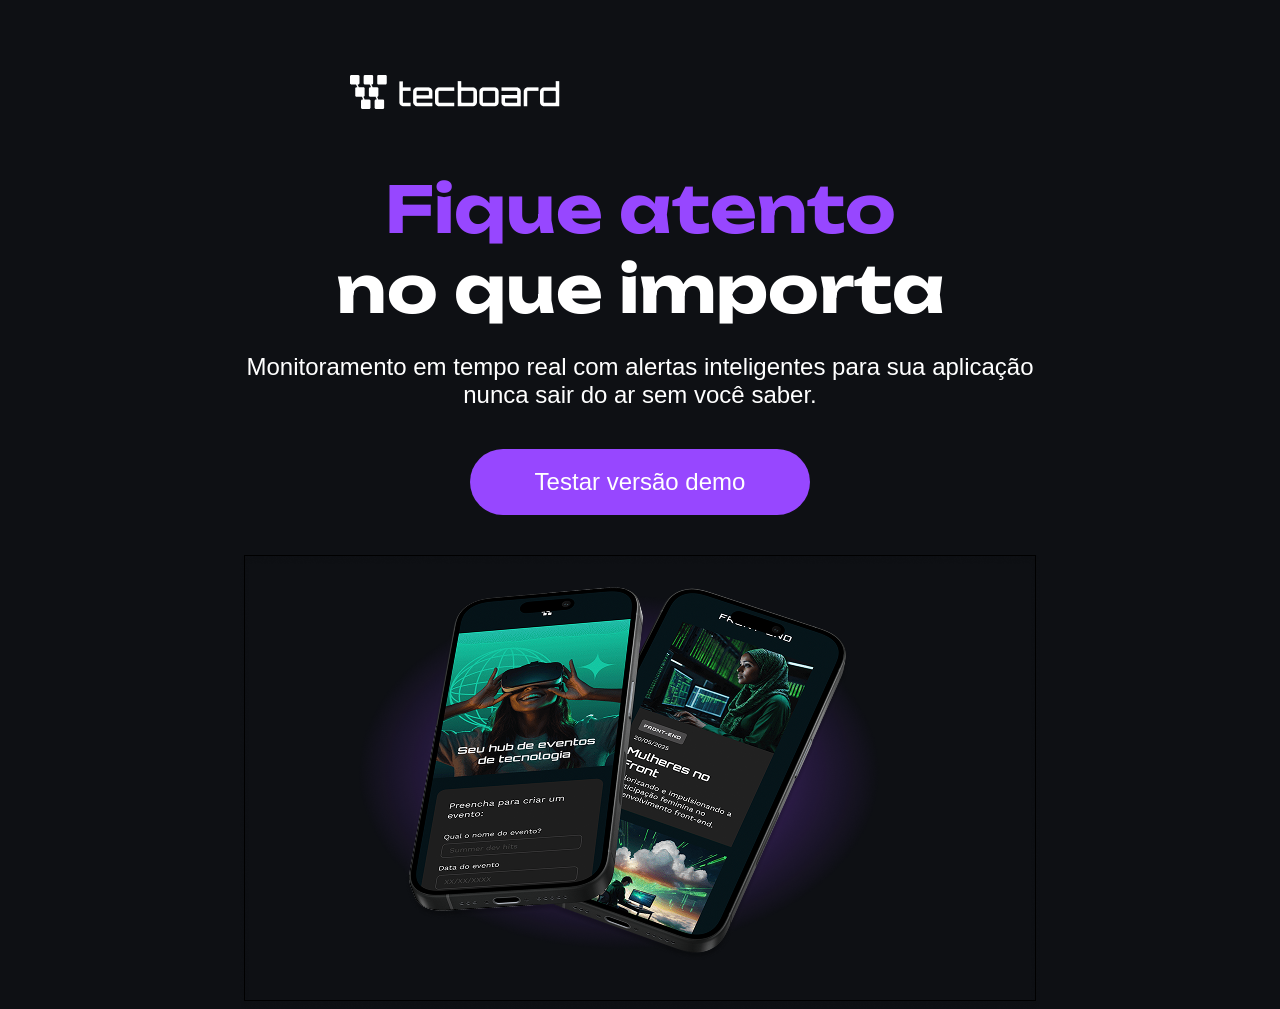
==== index.html @ e033979c "altera o titulo da pagina" ====
<!DOCTYPE html>
<html lang="pt-br">
<head>
    <meta charset="UTF-8">
    <meta name="viewport" content="width=device-width, initial-scale=1.0">
    
    <link rel="icon" href="Favicon-roxo.svg.svg" type="image/svg+xml">

    <link rel="stylesheet" href="css/visual.css">



    <title>Tecboard</title>
</head>
<body>
    <header>
   <img src="img/logo-branco.png.png" alt="logo-branco">

    </header>
    <main>
        <section>
            <h1><span>Fique atento </span> <br> no que importa</h1>

            <p>Monitoramento em tempo real com alertas inteligentes para sua aplicação nunca sair do ar sem você saber.</p>
            <a href="#">Testar versão demo</a>
            <img src="img/celulares-sobreposto-pc.png" alt="Dois celulares pretos sobresposto, com uma sombra roxa sobre eles.">
             

        </section>
    </main>
</body>
</html>
---- css/visual.css ----
/*Defineção de fonte */

@font-face {
    font-family: "unbounded";
    src: url("../fonts/Unbounded-Bold.ttf") format("truetype");
    font-weight: 700;
    font-style: normal;
    font-display: swap;
}

@font-face {
    font-family: "poppins";
    src: url("../fonts/Poppins-Bold.ttf") format("truetype");
    font-weight: 400;
    font-style: normal;
    font-display: swap;
}

/* Reset */
* {
    margin: 0;
    padding: 0;
}
    
 /* Estilo Desktop */
body {
      background-color: #0E1014;
      color: #ffffff;
}

header img{
    display: block;
    margin: 75px 0 0 350px;

}


h1 {
    font-size: 64px;
    font-family: "unbounded", sans-serif;      
    text-align: center;   
    margin-top: 60px;   

     /*font-family: serif;;*/ 
     /*font-family: sans-serif; ;*/
    /*font-family: cursive; ;*/
    /*font-family: fantasy; ;*/
    /*font-family: fantasy; ;*/
   
}

h1 span {
    color: #9747FF;

}

p {
    font-size: 24px;
    font-family: "poppins", sans-serif;
    text-align: center;
    margin: 24px auto 0 ;
    width: 792px;
}

a {
    color:#ffffff; 
    font-family: "poppins", sans-serif;
    font-size: 24px;
    text-decoration: none;
    background-color: #9747FF;
    width: 340px ;
    height: 66px;
    display: block;
    text-align: center;
    line-height: 66px;
    border-radius: 36px;
    margin: 40px auto ;
}

a:hover {
    background-color: #8233E8;
}
  
section img {
    display: block;
    width: 800px;
    height: 454px;
    margin: 0 auto;
}

@media(max-width: 768px){

  header img{
    margin: 65px 0 0 60px;
  }

  p{
    width: 648px;
  }

}
@media(max-width: 375px ){
    header img{
        margin: 32px 0 0 16px ;

    }
    h1{
        font-size: 40px;
    }
    p{
        font-size: 20px;
        width: 340px;
    }

    a{
        font-size: 20px;
        width: 251px;
    }
    
    section img{
        width: 90%;
        max-width: 450px;
        height: auto;
        display: block;
        margin: 20px 0 auto;
    }


}
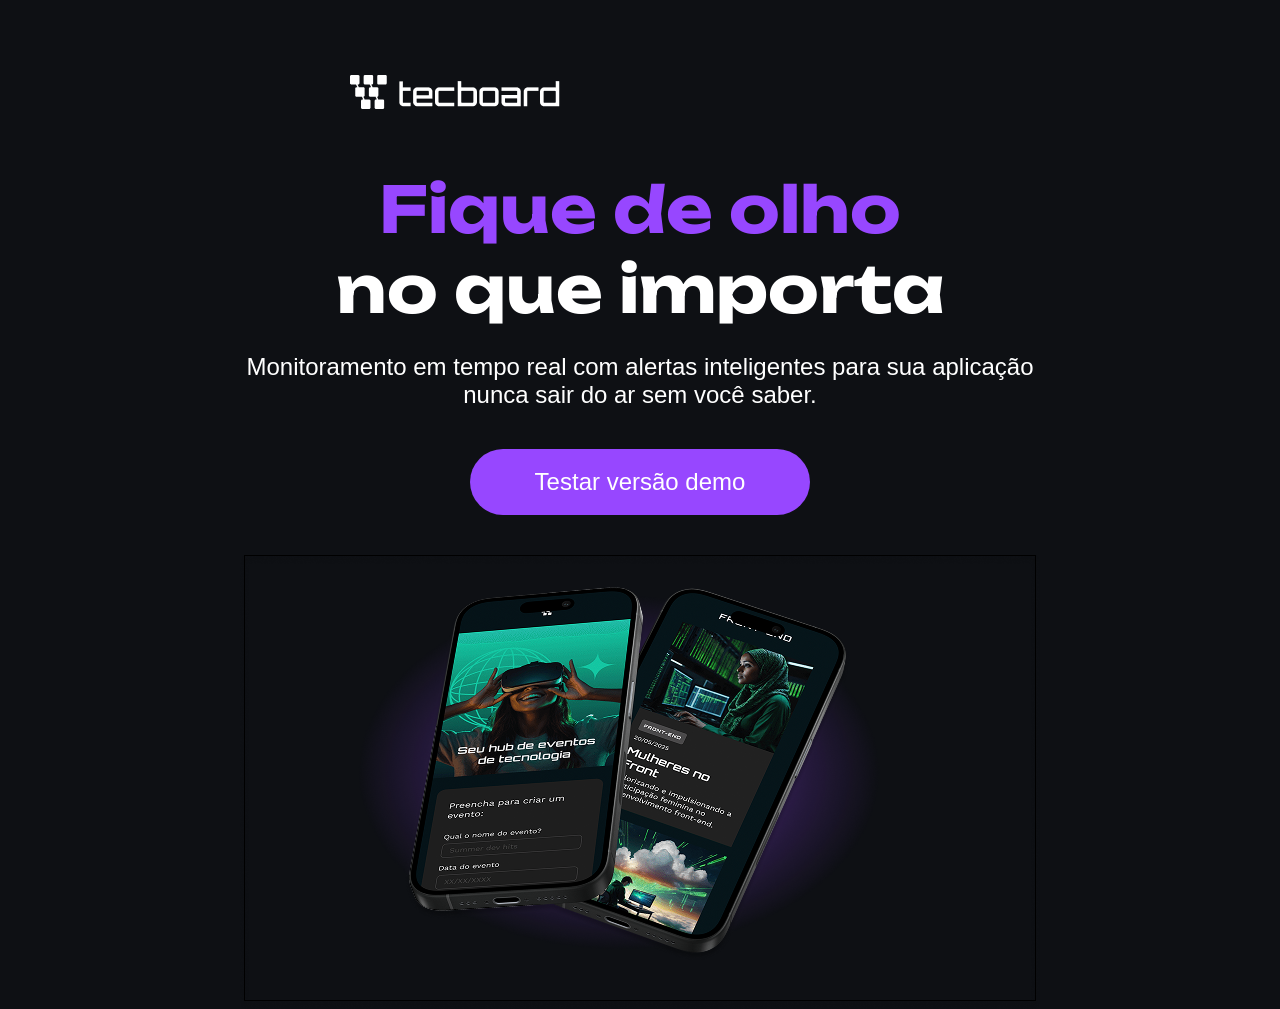
==== commit 48a72b97: "alteraçao de h1 'Fique atento' to 'Fique de olho'" ====
--- a/index.html
+++ b/index.html
@@ -19,7 +19,7 @@
     </header>
     <main>
         <section>
-            <h1><span>Fique atento </span> <br> no que importa</h1>
+            <h1><span>Fique de olho </span> <br> no que importa</h1>
 
             <p>Monitoramento em tempo real com alertas inteligentes para sua aplicação nunca sair do ar sem você saber.</p>
             <a href="#">Testar versão demo</a>
@@ -29,4 +29,4 @@
         </section>
     </main>
 </body>
-</html> +</html> 
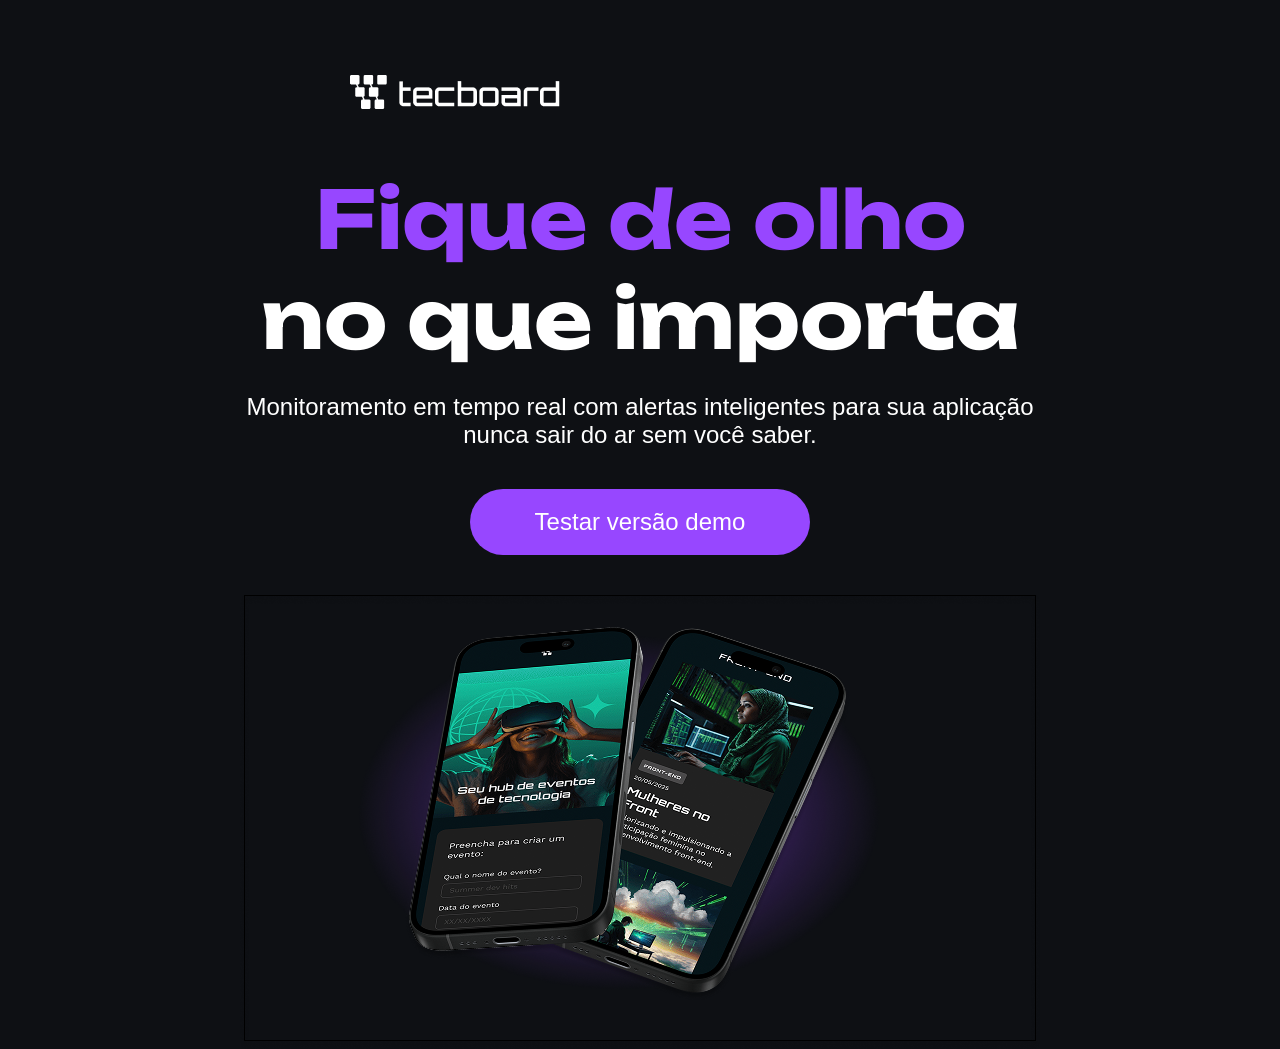
==== commit 83db5e14: "Adiciona meta tag do google search console" ====
--- a/index.html
+++ b/index.html
@@ -11,6 +11,8 @@
 
 
     <title>Tecboard</title>
+
+    <meta name="google-site-verification" content="yZyx54L1m05q6WzzBEy5BPlaX76SbMQg5MECF7cyKzg" />
 </head>
 <body>
     <header>
--- a/css/visual.css
+++ b/css/visual.css
@@ -36,7 +36,7 @@
 
 
 h1 {
-    font-size: 64px;
+    font-size: 80px;
     font-family: "unbounded", sans-serif;      
     text-align: center;   
     margin-top: 60px;   
